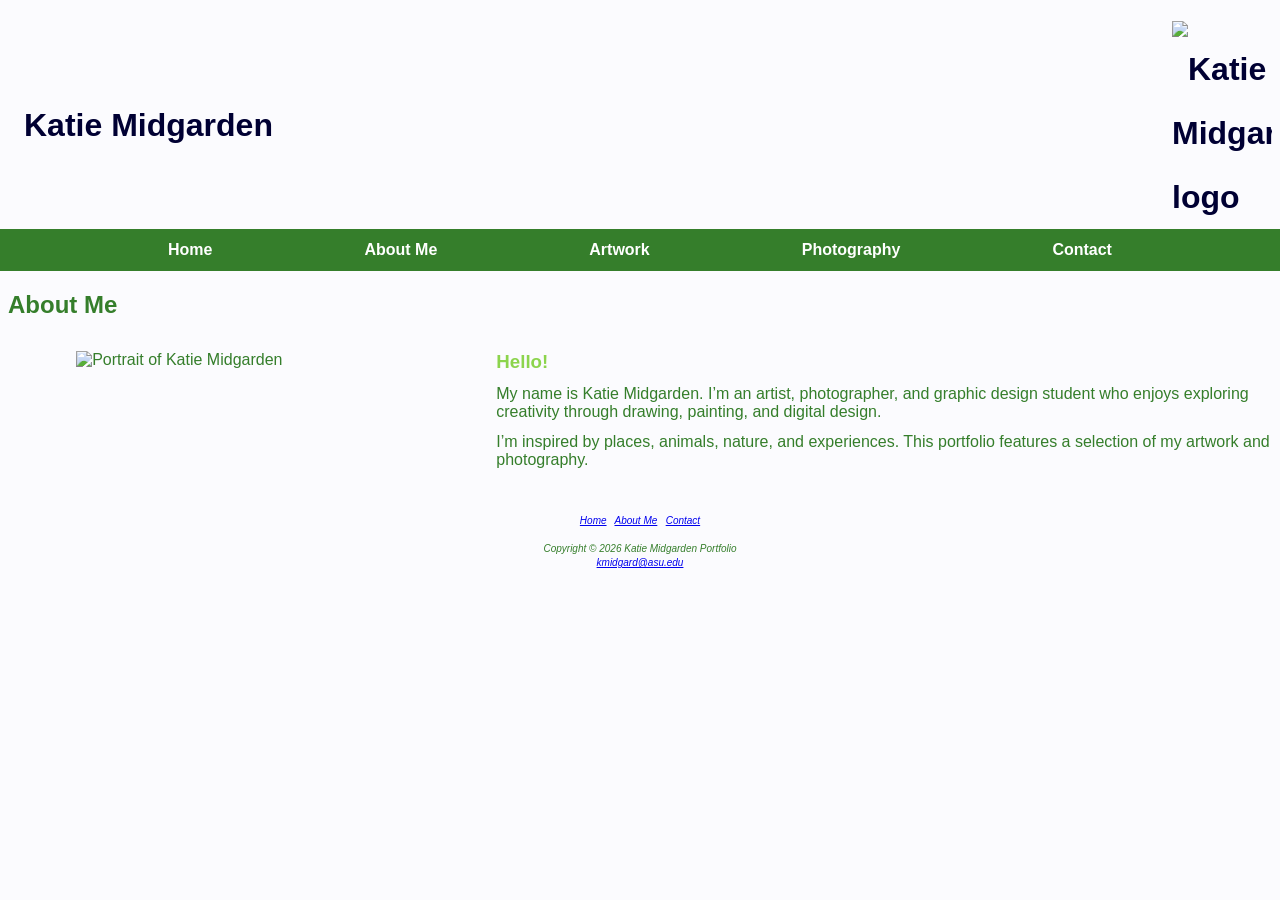
==== aboutme.html @ 719eecd5 "Add files via upload Added index.html, kmidgard.css, aboutme.html, artwork.html, photography.html, a" ====
<!DOCTYPE html>
<html lang="en">
<head>
    <title>About Me | Katie Midgarden</title>
    <meta charset="utf-8">
    <meta name="viewport" content="width=device-width, initial-scale=1">
    <link rel="stylesheet" href="kmidgard.css">
</head>
<body>
    <header>
        <h1>
            <span>Katie Midgarden</span>
            <img src="mylogo.jpg" alt="Katie Midgarden logo" class="featured-image">
        </h1>
    </header>

    <nav>
        <b>
            <a href="index.html">Home</a>
            <a href="aboutme.html" aria-current="page">About Me</a>
            <a href="artwork.html">Artwork</a>
            <a href="photography.html">Photography</a>
            <a href="contact.html">Contact</a>
        </b>
    </nav>

    <main>
        <h2>About Me</h2>
        <div class="content-row aboutme-layout">
            <section>
                <img src="me.jpg" alt="Portrait of Katie Midgarden" class="featured-image">
            </section>

            <section>
                <h3>Hello!</h3>
                <p>
                    My name is Katie Midgarden. I’m an artist, photographer, and graphic design student
                    who enjoys exploring creativity through drawing, painting, and digital design.
                </p>
                <p>
                    I’m inspired by places, animals, nature, and experiences. This portfolio features
                    a selection of my artwork and photography.
                </p>
            </section>
        </div>
    </main>

    <footer>
        <small>
            <a href="index.html">Home</a> &nbsp;
            <a href="aboutme.html">About Me</a> &nbsp;
            <a href="contact.html">Contact</a>
            <br><br>
            Copyright &copy; 2026 Katie Midgarden Portfolio<br>
            <a href="mailto:kmidgard@asu.edu">kmidgard@asu.edu</a>
        </small>
    </footer>
</body>
</html>
---- kmidgard.css ----
body {
    background-color: #FBFBFE;
    color: #357E2B;
    font-family: Helvetica, Arial, sans-serif;
}
header {
    background-color: #FBFBFE;
    color: #000033;
    line-height: 400%;
    text-indent: 1em;
}
nav {
    background-color: #357E2B;
    font-weight: bold;
    margin-left: -8px;
    margin-right: -8px;
    padding: 0.75rem 1rem;
}
h1 {
    font-family: Helvetica, "Arial", sans-serif;
    margin-bottom: 0;
    display: flex;
    align-items: center;
    justify-content: space-between;
}
h2 {
    color: #357E2B;
    font-family: Helvetica, "Arial", sans-serif;
}
h3 {
    font-family: Helvetica, "Arial", sans-serif;
    color: #8cd44d;
}
dt {
    color: #99f092;
}
nav a {
    text-decoration: none;
    color: white
}
nav b {
    display: flex;
    gap: 0;
    justify-content: space-evenly;
}
footer {
    font-size: 75%;
    font-style: italic;
    text-align: center;
    font-family: Helvetica, "Arial", serif;
}
form {
    display: flex;
    flex-direction: column;
    align-items: flex-start;
    width: 400px;
    max-width: 100%;
}
label, 
input, 
textarea {
    display: block;
    width: 100%;
    text-align: left;
}
* {
    font-family: Helvetica, Arial, sans-serif;
}
form {
    display: grid;
    grid-template-columns: 160px 1fr;
    gap: 0.75rem 1rem;
    max-width: 600px;
    margin: 1rem 0;
}
form label {
    text-align: left;
    align-self: center;
    font-weight: bold;
}
form input[type="text"],
form input[type="email"],
form textarea {
    width: 100%;
    box-sizing: border-box;
    padding: 0.4rem 0.5rem;
}
form textarea {
    min-height: 90px;
    resize: vertical;
}
#mySubmit {
    grid-column: 2;
    justify-self: start;
    width: auto;
    padding: 0.35rem 0.9rem;
    font-size: 0.85rem;
    cursor: pointer;
}
.featured-image {
  width: 25%;
  max-width: 100px;
  height: auto;
  display: block;
}
.video-section {
    text-align: center;
}
.video-placeholder {
    display: flex;
    align-items: center;
    justify-content: center;
    width: 80%;
    max-width: 420px;
    margin: 0 auto;
    min-height: 180px;
    border: 2px dashed #357E2B;
    background-color: #eef8ec;
    margin-left: 0;
    margin-right: auto;
}
.home-video {
    display: block;
    width: 100%;
    max-width: 420px;
    height: auto;
    border-radius: 8px;
    background-color: #000;
    margin: 0 auto;
}
.home-lower-row {
    display: grid;
    grid-template-columns: 1fr 1fr;
    gap: 2em;
    align-items: center;
    justify-content: center;
    width: min(900px, 100%);
    margin: 0 auto 2em;
}
.three-image-group,
.video-section {
    width: 100%;
    display: flex;
    justify-content: center;
    align-items: center;
}
.three-image-group .home-featured-image,
.home-video {
    width: 100%;
    max-width: 420px;
    display: block;
    margin: 0 auto;
    height: auto;
}
.home-video {
    max-height: 340px;
}
.video-section h2 {
    display: none;
}
.video-row .image-section h2 {
    display: none;
}
.content-row {
    display: grid;
    grid-template-columns: 1fr 1.7fr;
    gap: 2em;
    align-items: start;
    margin: 2em 0;
}
.aboutme-layout section:first-child {
    display: flex;
    justify-content: center;
    align-items: flex-start;
    height: 100%;
}
.aboutme-layout section:first-child img {
    width: 100%;
    max-width: 320px;
    height: auto;
    display: block;
}
.aboutme-layout section:last-child {
    text-align: left;
    display: flex;
    flex-direction: column;
    align-items: flex-start;
    justify-content: flex-start;
    width: 100%;
}
.aboutme-layout section:last-child h3,
.aboutme-layout section:last-child p {
    margin: 0 0 0.75rem 0;
    width: 100%;
}
.quote-section {
    width: 320px;
    max-width: 100%;
    aspect-ratio: 1;
    box-sizing: border-box;
    border-radius: 50%;
    background-color: #357E2B;
    color: white;
    display: flex;
    flex-direction: column;
    justify-content: center;
    align-items: center;
    text-align: center;
    margin: 0 auto;
    overflow: hidden;
    padding: 0;
    gap: 0.5rem;
}
.home-featured-image {
    width: 100%;
    max-width: 420px;
    height: auto;
    display: block;
    border-radius: 8px;
    object-fit: cover;
    margin: 0 auto;
}
.quote-section h2,
.image-section h2,
.video-section h2 {
    margin-top: 0;
    color: white;
}
.quote-section h2,
.quote-section p {
    width: 78%;
    max-width: 220px;
    margin: 0;
    text-align: center;
    line-height: 1.2;
}
.quote-section p {
    margin-top: 0;
}
.image-section {
    text-align: center;
}
.gallery-grid {
    display: grid;
    grid-template-columns: repeat(5, minmax(120px, 1fr));
    gap: 0.75rem;
    margin: 2rem auto;
    max-width: 100%;
    align-items: stretch;
}
.gallery-item {
    background: transparent;
    border: none;
    padding: 0;
    margin: 0;
    text-align: center;
}
.gallery-item img {
    width: 100%;
    height: 160px;
    object-fit: contain;
    background-color: #f3f8f2;
    display: block;
    border-radius: 6px;
    box-shadow: 0 2px 6px rgba(0, 0, 0, 0.08);
}
.quote-gallery {
    display: grid;
    grid-template-columns: repeat(3, 1fr);
    gap: 16px;
    align-items: center;
    width: min(100%, 900px);
    margin: 0 auto;
}
.quote-gallery img {
    width: 100%;
    height: auto;
    max-width: 240px;
    display: block;
    object-fit: contain;
    justify-self: center;
    align-self: center;
}
.quote-image {
    display: block;
    width: 100%;
    max-width: 180px;
    height: auto;
}
.video-row {
    display: flex;
    flex-direction: column;
    align-items: center;
    margin-left: 0;
    margin-right: auto;
}
.video-row .video-section {
    width: 100%;
}
.video-row .image-section {
    align-self: flex-end;
    width: calc(50% - 1em);
}
@media (max-width: 700px) {
    .content-row {
        grid-template-columns: 1fr;
    }
    .gallery-grid {
        grid-template-columns: repeat(2, minmax(120px, 1fr));
    }
    .video-row .image-section {
        align-self: stretch;
        width: 100%;
    }
}

@media (max-width: 500px) {
    .gallery-grid {
        grid-template-columns: 1fr;
    }
}
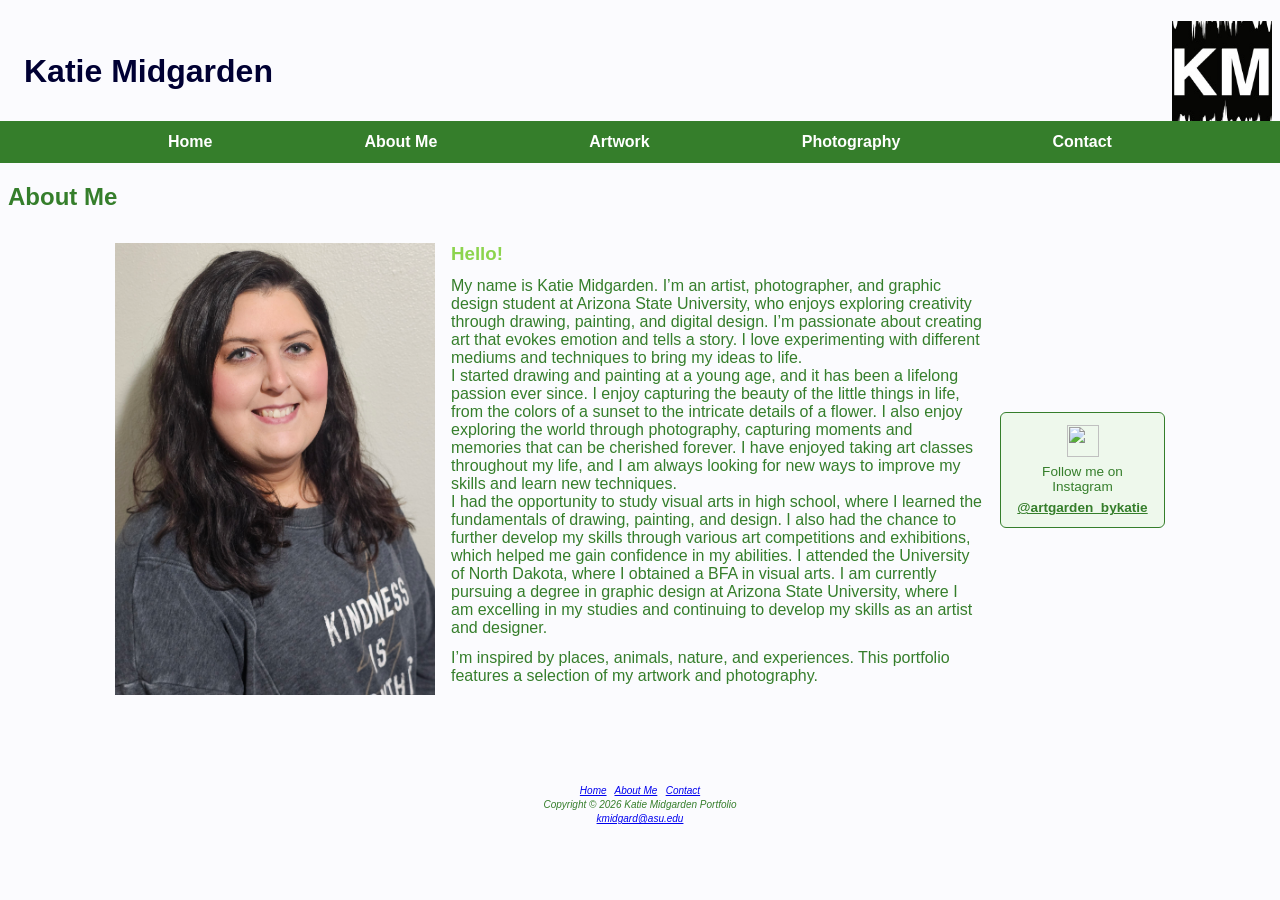
==== commit ddd6b703: "Add files via upload Added final home page files" ====
--- a/aboutme.html
+++ b/aboutme.html
@@ -3,6 +3,7 @@
 <head>
     <title>About Me | Katie Midgarden</title>
     <meta charset="utf-8">
+    <meta name="description" content="Learn more about Katie Midgarden, artist, photographer, and graphic design student at Arizona State University.">
     <meta name="viewport" content="width=device-width, initial-scale=1">
     <link rel="stylesheet" href="kmidgard.css">
 </head>
@@ -31,26 +32,45 @@
                 <img src="me.jpg" alt="Portrait of Katie Midgarden" class="featured-image">
             </section>
 
-            <section>
+            <section class="aboutme-copy">
                 <h3>Hello!</h3>
                 <p>
-                    My name is Katie Midgarden. I’m an artist, photographer, and graphic design student
-                    who enjoys exploring creativity through drawing, painting, and digital design.
+                    My name is Katie Midgarden. I’m an artist, photographer, and graphic design student at Arizona State University,
+                    who enjoys exploring creativity through drawing, painting, and digital design. I’m passionate about creating art 
+                    that evokes emotion and tells a story. I love experimenting with different mediums and techniques to bring my 
+                    ideas to life.<br> 
+                    I started drawing and painting at a young age, and it has been a lifelong passion ever since. I enjoy capturing 
+                    the beauty of the little things in life, from the colors of a sunset to the intricate details of a flower. I 
+                    also enjoy exploring the world through photography, capturing moments and memories that can be cherished forever.
+                    I have enjoyed taking art classes throughout my life, and I am always looking for new ways to improve my skills 
+                    and learn new techniques.<br>
+                    I had the opportunity to study visual arts in high school, where I learned the fundamentals of drawing, painting, 
+                    and design. I also had the chance to further develop my skills through various art competitions and exhibitions, 
+                    which helped me gain confidence in my abilities. I attended the University of North Dakota, where I obtained a BFA
+                    in visual arts. I am currently pursuing a degree in graphic design at Arizona State University, where I am excelling 
+                    in my studies and continuing to develop my skills as an artist and designer.
                 </p>
                 <p>
                     I’m inspired by places, animals, nature, and experiences. This portfolio features
                     a selection of my artwork and photography.
                 </p>
             </section>
+            <aside class="instagram-follow">
+                <img src="instagram-logo.png" alt="" class="instagram-logo">
+                <span>Follow me on Instagram</span>
+                <a href="https://www.instagram.com/artgarden_bykatie/" target="_blank" rel="noopener noreferrer">@artgarden_bykatie</a>
+            </aside>
         </div>
     </main>
-
+            <br>
+            <br>
+            <br>
     <footer>
         <small>
             <a href="index.html">Home</a> &nbsp;
             <a href="aboutme.html">About Me</a> &nbsp;
             <a href="contact.html">Contact</a>
-            <br><br>
+            <br>
             Copyright &copy; 2026 Katie Midgarden Portfolio<br>
             <a href="mailto:kmidgard@asu.edu">kmidgard@asu.edu</a>
         </small>
--- a/kmidgard.css
+++ b/kmidgard.css
@@ -88,6 +88,25 @@
 form textarea {
     min-height: 90px;
     resize: vertical;
+}
+.contact-layout {
+    display: grid;
+    grid-template-columns: minmax(0, 1.15fr) minmax(0, 1fr);
+    gap: 2rem;
+    align-items: center;
+}
+.contact-details {
+    margin-left: 2in;
+}
+.contact-details form {
+    width: min(400px, 100%);
+}
+.contact-image {
+    display: block;
+    width: 100%;
+    max-width: 320px;
+    height: auto;
+    justify-self: center;
 }
 #mySubmit {
     grid-column: 2;
@@ -130,19 +149,76 @@
 }
 .home-lower-row {
     display: grid;
-    grid-template-columns: 1fr 1fr;
-    gap: 2em;
-    align-items: center;
-    justify-content: center;
-    width: min(900px, 100%);
+    grid-template-columns: minmax(0, 642px) minmax(0, 420px);
+    column-gap: 2in;
+    row-gap: 2rem;
+    align-items: center;
+    justify-content: center;
+    width: min(1254px, 100%);
     margin: 0 auto 2em;
 }
-.three-image-group,
 .video-section {
     width: 100%;
     display: flex;
     justify-content: center;
     align-items: center;
+}
+.home-video-section {
+    flex-direction: column;
+}
+.home-video-caption {
+    width: 100%;
+    margin: 0 0 0.75rem;
+    color: #357E2B;
+    font-weight: bold;
+    font-size: 1.125rem;
+    text-align: center;
+}
+.three-image-group {
+    display: grid;
+    grid-template-columns: minmax(110px, 150px) 48px minmax(0, 420px);
+    gap: 0.75rem;
+    align-items: center;
+    justify-content: center;
+}
+.featured-arrow {
+    display: block;
+    width: 100%;
+    height: auto;
+    stroke: #357E2B;
+    stroke-width: 4;
+    stroke-linecap: round;
+    stroke-linejoin: round;
+    fill: none;
+    animation: featured-arrow-nudge 1.4s ease-in-out infinite;
+}
+@keyframes featured-arrow-nudge {
+    0%,
+    100% {
+        transform: translateX(0);
+    }
+    50% {
+        transform: translateX(5px);
+    }
+}
+@media (prefers-reduced-motion: reduce) {
+    .featured-arrow {
+        animation: none;
+    }
+}
+.featured-description {
+    box-sizing: border-box;
+    min-height: 120px;
+    padding: 0.75rem;
+    border: 1px solid #357E2B;
+    border-radius: 6px;
+    background-color: #eef8ec;
+    color: #357E2B;
+    display: flex;
+    align-items: center;
+}
+.featured-description p {
+    margin: 0;
 }
 .three-image-group .home-featured-image,
 .home-video {
@@ -168,6 +244,12 @@
     align-items: start;
     margin: 2em 0;
 }
+.aboutme-layout {
+    grid-template-columns: minmax(240px, 320px) minmax(0, 1fr) 165px;
+    gap: 1rem;
+    width: min(100%, 1050px);
+    margin: 2em auto;
+}
 .aboutme-layout section:first-child {
     display: flex;
     justify-content: center;
@@ -180,7 +262,7 @@
     height: auto;
     display: block;
 }
-.aboutme-layout section:last-child {
+.aboutme-copy {
     text-align: left;
     display: flex;
     flex-direction: column;
@@ -188,10 +270,33 @@
     justify-content: flex-start;
     width: 100%;
 }
-.aboutme-layout section:last-child h3,
-.aboutme-layout section:last-child p {
+.aboutme-copy h3,
+.aboutme-copy p {
     margin: 0 0 0.75rem 0;
     width: 100%;
+}
+.instagram-follow {
+    align-self: center;
+    display: flex;
+    flex-direction: column;
+    gap: 0.4rem;
+    padding: 0.75rem;
+    border: 1px solid #357E2B;
+    border-radius: 6px;
+    background-color: #eef8ec;
+    text-align: center;
+    font-size: 0.85rem;
+}
+.instagram-logo {
+    display: block;
+    width: 32px;
+    height: 32px;
+    align-self: center;
+}
+.instagram-follow a {
+    color: #357E2B;
+    font-weight: bold;
+    overflow-wrap: anywhere;
 }
 .quote-section {
     width: 320px;
@@ -264,6 +369,34 @@
     border-radius: 6px;
     box-shadow: 0 2px 6px rgba(0, 0, 0, 0.08);
 }
+.painting-table-scroll {
+    max-width: 100%;
+    overflow-x: auto;
+    margin: 2rem auto;
+}
+.painting-info-table {
+    width: min(100%, 700px);
+    table-layout: fixed;
+    border-collapse: collapse;
+    color: #357E2B;
+    margin: 0 auto;
+}
+.painting-info-table th {
+    padding: 0.5rem;
+    text-align: center;
+    font-weight: bold;
+    background-color: #eaf4e8;
+    border: 1px solid #357E2B;
+    color: #357E2B;
+}
+.painting-info-table td {
+    height: 36px;
+    padding: 0.3rem;
+    border: 1px solid #357E2B;
+    background-color: #f3f8f2;
+    text-align: center;
+    vertical-align: middle;
+}
 .quote-gallery {
     display: grid;
     grid-template-columns: repeat(3, 1fr);
@@ -301,9 +434,37 @@
     align-self: flex-end;
     width: calc(50% - 1em);
 }
+@media (max-width: 1270px) {
+    .home-lower-row {
+        grid-template-columns: 1fr;
+    }
+}
+@media (max-width: 1000px) {
+    .aboutme-layout {
+        grid-template-columns: minmax(220px, 320px) minmax(0, 1fr);
+        width: min(100%, 900px);
+    }
+    .instagram-follow {
+        grid-column: 2;
+        justify-self: start;
+        align-self: start;
+    }
+}
 @media (max-width: 700px) {
     .content-row {
         grid-template-columns: 1fr;
+    }
+    .contact-layout {
+        grid-template-columns: 1fr;
+    }
+    .contact-details {
+        margin-left: 0;
+    }
+    .instagram-follow {
+        grid-column: 1;
+    }
+    .three-image-group {
+        grid-template-columns: minmax(90px, 0.8fr) 36px minmax(0, 1.2fr);
     }
     .gallery-grid {
         grid-template-columns: repeat(2, minmax(120px, 1fr));
